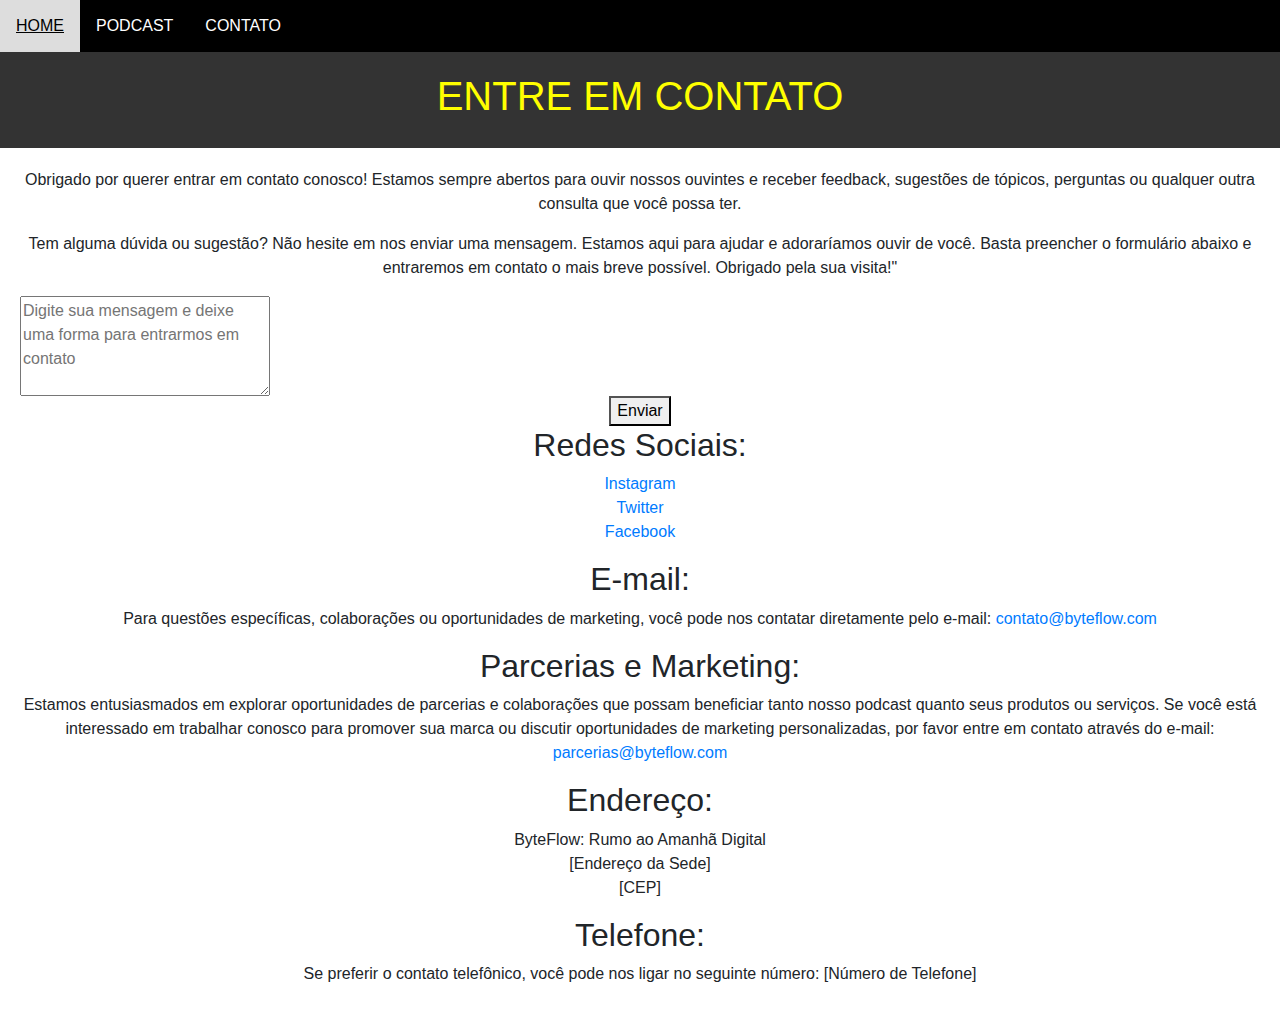
==== contato.html @ ab5f6a3b "Add files via upload" ====
<!DOCTYPE html>
<html lang="pt-BR">
<head>
<meta charset="UTF-8">
<link rel="stylesheet" href="style.css">
<link rel="stylesheet" href="https://stackpath.bootstrapcdn.com/bootstrap/4.5.0/css/bootstrap.min.css">
<meta name="viewport" content="width=device-width, initial-scale=1.0">
<title>BYTEFLOW - PODCAST</title>

</head>
<body>

<div class="nav">
  <a href="index.html">HOME</a>
  <a href="podcast.html">PODCAST</a>
  <a href="contato.html">CONTATO</a>
</div>

    <header>
        <h1>ENTRE EM CONTATO</h1>
    </header>
    <section class="contatos">
        <p>Obrigado por querer entrar em contato conosco! Estamos sempre abertos para ouvir nossos ouvintes e 
            receber feedback, sugestões de tópicos, perguntas ou qualquer outra consulta que você possa ter.</p>

        <p>Tem alguma dúvida ou sugestão? Não hesite em nos enviar uma mensagem. Estamos aqui para ajudar e adoraríamos
             ouvir de você. Basta preencher o formulário abaixo e entraremos em contato o mais breve possível. Obrigado pela sua visita!"</p>
            <form>
            <textarea placeholder="Digite sua mensagem e deixe uma forma para entrarmos em contato"></textarea>
        <button type="submit">Enviar</button>
</form> 
        <h2>Redes Sociais:</h2>
        <ul>
            <li><a href="https://www.instagram.com/byteflow_podcast">Instagram</a></li>
            <li><a href="https://twitter.com/byteflow_podcast">Twitter</a></li>
            <li><a href="https://www.facebook.com/ByteFlowPodcast">Facebook</a></li>
        </ul>

        <h2>E-mail:</h2>
        <p>Para questões específicas, colaborações ou oportunidades de marketing, você pode nos contatar diretamente pelo e-mail:
             <a href="mailto:contato@byteflow.com">contato@byteflow.com</a></p>

        <h2>Parcerias e Marketing:</h2>
        <p>Estamos entusiasmados em explorar oportunidades de parcerias e colaborações que possam beneficiar
             tanto nosso podcast quanto seus produtos ou serviços. Se você está interessado em trabalhar conosco 
             para promover sua marca ou discutir oportunidades de marketing personalizadas, por favor entre em contato 
             através do e-mail: <a href="mailto:parcerias@byteflow.com">parcerias@byteflow.com</a></p>

        <h2>Endereço:</h2>
        <p>ByteFlow: Rumo ao Amanhã Digital<br>[Endereço da Sede]<br>[CEP]</p>

        <h2>Telefone:</h2>
        <p>Se preferir o contato telefônico, você pode nos ligar no seguinte número: [Número de Telefone]</p>
    </section>

</body>
</html>
---- style.css ----
body {
    font-family: Arial, sans-serif;
    margin: 0;
    padding: 0;
    background-color: #f9f9f9;
}

header {
    background-color: #333;
    color: yellow;
    padding: 20px;
    text-align: center;
}

section {
    padding: 20px;
}

h1 {
    margin: 0;
}

h2 {
    margin-top: 20px;
}

ul {
    list-style: none;
    padding: 0;
}

a {
    color: #007bff;
    text-decoration: none;
}

a:hover {
    text-decoration: underline;
}

/* Responsividade */
@media screen and (max-width: 600px) {
    header {
        padding: 10px;
    }

    section {
        padding: 10px;
    }
}

.navbar {
    background-color: white; 
  }
  .nav {
    background-color: black;
    overflow: hidden;
  }
  .nav a {
    float: left;
    display: block;
    color: white;
    text-align: center;
    padding: 14px 16px;
    text-decoration: none;
  }
  .nav a:hover {
    background-color: #ddd;
    color: black;
  }

  label, textarea {
    display: block;
  }
  
  textarea {
    margin: 15px 0;
    width: 250px;
    height: 100px
  }

  .social-bar{
    text-align: center;
  }

  video.displayed {
    display: block;
    margin-left: auto;
    margin-right: auto }
    

  .foto1{
    margin: 50px auto;
    border: 10px solid #fff;
    border-radius: 60px;
    box-sizing: border-box;
    text-align: center;
  }

  .links{
    text-align: center;
  }

  .apresentacao{
      text-align: center;
  }

  .contatos{
      text-align: center;
  }
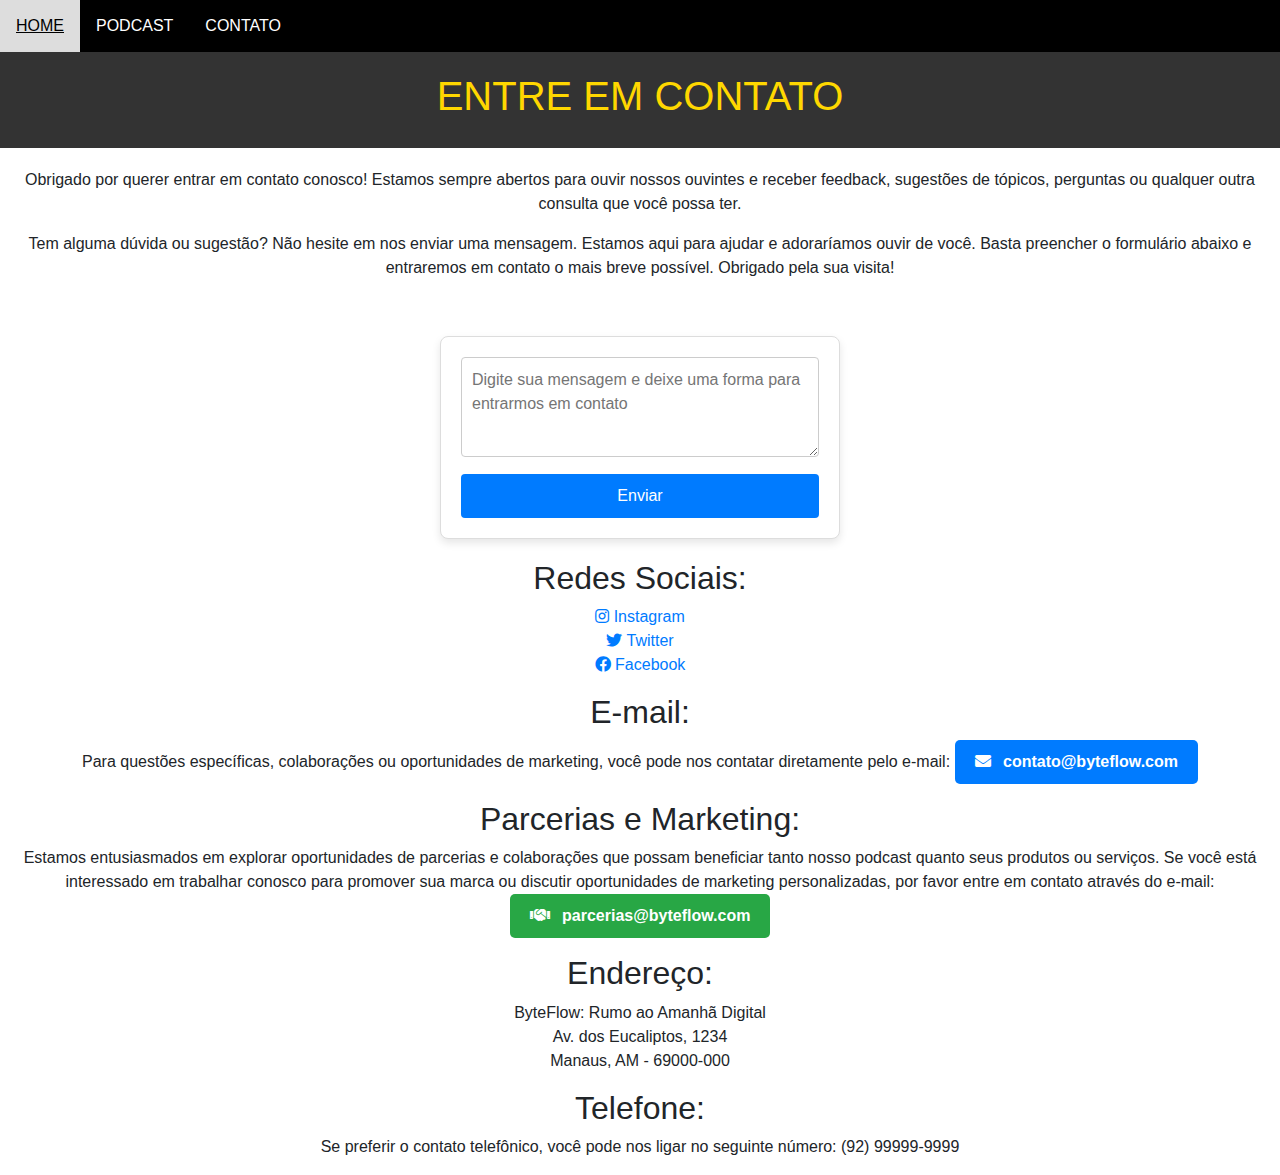
==== commit 2302257a: "Update contato.html" ====
--- a/contato.html
+++ b/contato.html
@@ -1,57 +1,75 @@
 <!DOCTYPE html>
 <html lang="pt-BR">
-<head>
-<meta charset="UTF-8">
-<link rel="stylesheet" href="style.css">
-<link rel="stylesheet" href="https://stackpath.bootstrapcdn.com/bootstrap/4.5.0/css/bootstrap.min.css">
-<meta name="viewport" content="width=device-width, initial-scale=1.0">
-<title>BYTEFLOW - PODCAST</title>
-
-</head>
+    <head>
+        <meta charset="UTF-8">
+        <link rel="stylesheet" href="style.css">
+        <link rel="stylesheet" href="https://stackpath.bootstrapcdn.com/bootstrap/4.5.0/css/bootstrap.min.css">
+        <link rel="stylesheet" href="https://cdnjs.cloudflare.com/ajax/libs/font-awesome/5.15.4/css/all.min.css"> 
+        <link rel="stylesheet" href="https://cdnjs.cloudflare.com/ajax/libs/font-awesome/5.15.3/css/all.min.css">
+        <meta name="viewport" content="width=device-width, initial-scale=1.0">
+        <title>BYTEFLOW - PODCAST</title>
+      </head>
+      
 <body>
 
-<div class="nav">
-  <a href="index.html">HOME</a>
-  <a href="podcast.html">PODCAST</a>
-  <a href="contato.html">CONTATO</a>
-</div>
+  <!-- Navegação -->
+  <div class="nav">
+    <a href="index.html">HOME</a>
+    <a href="podcast.html">PODCAST</a>
+    <a href="contato.html">CONTATO</a>
+  </div>
 
-    <header>
-        <h1>ENTRE EM CONTATO</h1>
-    </header>
-    <section class="contatos">
-        <p>Obrigado por querer entrar em contato conosco! Estamos sempre abertos para ouvir nossos ouvintes e 
-            receber feedback, sugestões de tópicos, perguntas ou qualquer outra consulta que você possa ter.</p>
+  <header>
+    <h1>ENTRE EM CONTATO</h1>
+  </header>
 
-        <p>Tem alguma dúvida ou sugestão? Não hesite em nos enviar uma mensagem. Estamos aqui para ajudar e adoraríamos
-             ouvir de você. Basta preencher o formulário abaixo e entraremos em contato o mais breve possível. Obrigado pela sua visita!"</p>
-            <form>
-            <textarea placeholder="Digite sua mensagem e deixe uma forma para entrarmos em contato"></textarea>
-        <button type="submit">Enviar</button>
-</form> 
-        <h2>Redes Sociais:</h2>
-        <ul>
-            <li><a href="https://www.instagram.com/byteflow_podcast">Instagram</a></li>
-            <li><a href="https://twitter.com/byteflow_podcast">Twitter</a></li>
-            <li><a href="https://www.facebook.com/ByteFlowPodcast">Facebook</a></li>
-        </ul>
+  <section class="contatos">
+    <p style="text-align: center;">Obrigado por querer entrar em contato conosco! Estamos sempre abertos para ouvir nossos ouvintes e receber feedback, sugestões de tópicos, perguntas ou qualquer outra consulta que você possa ter.</p>
+  
+    <p style="text-align: center;">Tem alguma dúvida ou sugestão? Não hesite em nos enviar uma mensagem. Estamos aqui para ajudar e adoraríamos ouvir de você. Basta preencher o formulário abaixo e entraremos em contato o mais breve possível. Obrigado pela sua visita!</p>
+  </section>
+  
+    <form>
+      <textarea placeholder="Digite sua mensagem e deixe uma forma para entrarmos em contato"></textarea>
+      <button type="submit">Enviar</button>
+    </form> 
 
-        <h2>E-mail:</h2>
-        <p>Para questões específicas, colaborações ou oportunidades de marketing, você pode nos contatar diretamente pelo e-mail:
-             <a href="mailto:contato@byteflow.com">contato@byteflow.com</a></p>
+    <h2 style="text-align: center;">Redes Sociais:</h2>
+<ul style="text-align: center; list-style-type: none; padding: 0;">
+  <li><a href="https://www.instagram.com/byteflow_podcast"><i class="fab fa-instagram"></i> Instagram</a></li>
+  <li><a href="https://twitter.com/byteflow_podcast"><i class="fab fa-twitter"></i> Twitter</a></li>
+  <li><a href="https://www.facebook.com/ByteFlowPodcast"><i class="fab fa-facebook"></i> Facebook</a></li>
+</ul>
 
-        <h2>Parcerias e Marketing:</h2>
-        <p>Estamos entusiasmados em explorar oportunidades de parcerias e colaborações que possam beneficiar
-             tanto nosso podcast quanto seus produtos ou serviços. Se você está interessado em trabalhar conosco 
-             para promover sua marca ou discutir oportunidades de marketing personalizadas, por favor entre em contato 
-             através do e-mail: <a href="mailto:parcerias@byteflow.com">parcerias@byteflow.com</a></p>
+<h2 style="text-align: center;">E-mail:</h2>
+<p style="text-align: center;">
+  Para questões específicas, colaborações ou oportunidades de marketing, você pode nos contatar diretamente pelo e-mail:
+  <a href="mailto:contato@byteflow.com" style="text-decoration: none;">
+    <span style="font-size: 16px; font-weight: bold; color: #fff; background-color: #007bff; padding: 10px 20px; border-radius: 5px; display: inline-block; transition: background-color 0.3s ease;">
+      <i class="fas fa-envelope" style="margin-right: 8px;"></i> contato@byteflow.com
+    </span>
+  </a>
+</p>
 
-        <h2>Endereço:</h2>
-        <p>ByteFlow: Rumo ao Amanhã Digital<br>[Endereço da Sede]<br>[CEP]</p>
+<h2 style="text-align: center;">Parcerias e Marketing:</h2>
+<p style="text-align: center;">
+  Estamos entusiasmados em explorar oportunidades de parcerias e colaborações que possam beneficiar tanto nosso podcast quanto seus produtos ou serviços. Se você está interessado em trabalhar conosco para promover sua marca ou discutir oportunidades de marketing personalizadas, por favor entre em contato através do e-mail:
+  <a href="mailto:parcerias@byteflow.com" style="text-decoration: none;">
+    <span style="font-size: 16px; font-weight: bold; color: #fff; background-color: #28a745; padding: 10px 20px; border-radius: 5px; display: inline-block; transition: background-color 0.3s ease;">
+      <i class="fas fa-handshake" style="margin-right: 8px;"></i> parcerias@byteflow.com
+    </span>
+  </a>
+</p>
 
-        <h2>Telefone:</h2>
-        <p>Se preferir o contato telefônico, você pode nos ligar no seguinte número: [Número de Telefone]</p>
-    </section>
+    <h2 style="text-align: center;">Endereço:</h2>
+    <p style="text-align: center;">ByteFlow: Rumo ao Amanhã Digital<br>Av. dos Eucaliptos, 1234<br>Manaus, AM - 69000-000</p>
+    
+    <h2 style="text-align: center;">Telefone:</h2>
+    <p style="text-align: center;">Se preferir o contato telefônico, você pode nos ligar no seguinte número: (92) 99999-9999</p>
+    
+   
+  </section>
+
 
 </body>
-</html>+</html>
--- a/style.css
+++ b/style.css
@@ -1,110 +1,134 @@
+/* Estilo Geral */
 body {
-    font-family: Arial, sans-serif;
-    margin: 0;
-    padding: 0;
-    background-color: #f9f9f9;
+  font-family: Arial, sans-serif;
+  margin: 0;
+  padding: 0;
+  background-color: #f9f9f9; /* Fundo claro */
+  color: #333; /* Texto escuro */
 }
 
 header {
-    background-color: #333;
-    color: yellow;
-    padding: 20px;
-    text-align: center;
+  background-color: #333; /* Fundo escuro */
+  color: #FFD700; /* Texto amarelo dourado */
+  padding: 20px;
+  text-align: center;
+}
+
+h1, h2 {
+  margin: 0;
+  text-align: center;
 }
 
 section {
-    padding: 20px;
-}
-
-h1 {
-    margin: 0;
-}
-
-h2 {
-    margin-top: 20px;
-}
-
-ul {
-    list-style: none;
-    padding: 0;
+  padding: 20px;
 }
 
 a {
-    color: #007bff;
-    text-decoration: none;
+  color: #007bff;
+  text-decoration: none;
 }
 
 a:hover {
-    text-decoration: underline;
+  text-decoration: underline;
+}
+
+/* Navegação */
+.nav {
+  background-color: black;
+  overflow: hidden;
+}
+
+.nav a {
+  float: left;
+  display: block;
+  color: white;
+  text-align: center;
+  padding: 14px 16px;
+  text-decoration: none;
+}
+
+.nav a:hover {
+  background-color: #ddd;
+  color: black;
+}
+
+/* Estilo do Formulário */
+form {
+  background-color: #fff;
+  padding: 20px;
+  margin: 20px auto;
+  max-width: 400px;
+  border: 1px solid #ddd;
+  border-radius: 8px;
+  box-shadow: 0 4px 8px rgba(0, 0, 0, 0.1);
+}
+
+form textarea {
+  width: 100%;
+  height: 100px;
+  padding: 10px;
+  margin-bottom: 10px;
+  border: 1px solid #ccc;
+  border-radius: 4px;
+}
+
+form button {
+  width: 100%;
+  padding: 10px;
+  background-color: #007bff;
+  color: #fff;
+  border: none;
+  border-radius: 4px;
+  cursor: pointer;
+}
+
+form button:hover {
+  background-color: #0056b3;
+}
+
+/* Redes Sociais */
+.social-bar {
+  text-align: center;
+  margin-top: 20px;
+}
+
+.social-bar a {
+  color: #FFD700;
+  margin: 0 10px;
+  font-size: 20px;
+}
+
+.social-bar a:hover {
+  color: #ffb700;
+}
+
+/* Ajustes para Imagens */
+.foto1 {
+  margin: 50px auto;
+  border: 10px solid #fff;
+  border-radius: 60px;
+  box-shadow: 0 4px 8px rgba(0, 0, 0, 0.1);
+  text-align: center;
 }
 
 /* Responsividade */
 @media screen and (max-width: 600px) {
-    header {
-        padding: 10px;
-    }
-
-    section {
-        padding: 10px;
-    }
-}
-
-.navbar {
-    background-color: white; 
-  }
-  .nav {
-    background-color: black;
-    overflow: hidden;
-  }
-  .nav a {
-    float: left;
-    display: block;
-    color: white;
-    text-align: center;
-    padding: 14px 16px;
-    text-decoration: none;
-  }
-  .nav a:hover {
-    background-color: #ddd;
-    color: black;
+  header {
+    padding: 10px;
   }
 
-  label, textarea {
-    display: block;
-  }
-  
-  textarea {
-    margin: 15px 0;
-    width: 250px;
-    height: 100px
+  section {
+    padding: 10px;
   }
 
-  .social-bar{
-    text-align: center;
+  form {
+    padding: 15px;
+    max-width: 90%;
   }
 
-  video.displayed {
+  .nav a {
+    float: none;
     display: block;
-    margin-left: auto;
-    margin-right: auto }
-    
-
-  .foto1{
-    margin: 50px auto;
-    border: 10px solid #fff;
-    border-radius: 60px;
-    box-sizing: border-box;
-    text-align: center;
+    text-align: left;
   }
-
-  .links{
-    text-align: center;
-  }
-
-  .apresentacao{
-      text-align: center;
-  }
-
-  .contatos{
-      text-align: center;
-  }+}
